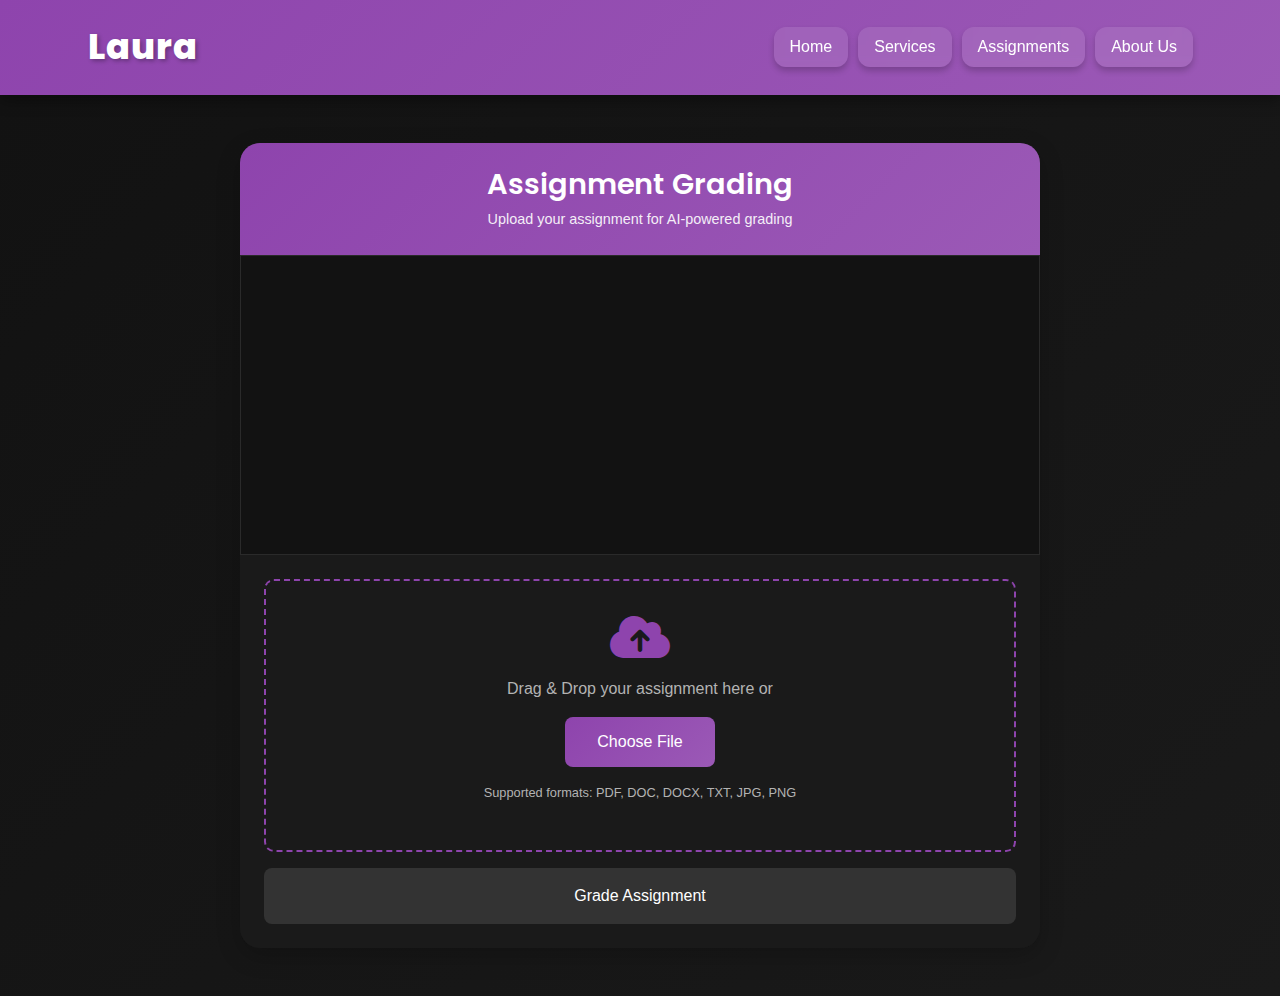
==== assignments.html @ 4d58333c "New navbar, new design, chatbot integrated, assigment grading added" ====
<!DOCTYPE html>
<html lang="en">
<head>
    <meta charset="UTF-8">
    <meta name="viewport" content="width=device-width, initial-scale=1.0">
    <title>Laura - Assignments</title>
    <!-- Bootstrap CSS -->
    <link href="https://cdn.jsdelivr.net/npm/bootstrap@5.3.3/dist/css/bootstrap.min.css" rel="stylesheet">
    <!-- Font Awesome -->
    <link rel="stylesheet" href="https://cdnjs.cloudflare.com/ajax/libs/font-awesome/6.0.0/css/all.min.css">
    <!-- Custom CSS -->
    <link rel="stylesheet" href="styles.css">
    <!-- Add Poppins font -->
    <link href="https://fonts.googleapis.com/css2?family=Poppins:wght@400;600;800&display=swap" rel="stylesheet">
</head>
<body>
    <!-- Navbar (same as index.html) -->
    <nav class="navbar navbar-expand-lg custom-navbar">
        <div class="container">
            <div class="d-flex align-items-center">
                <a class="navbar-brand" href="index.html">Laura</a>
                <div id="user-button" class="ms-3"></div>
            </div>
            <button class="navbar-toggler" type="button" data-bs-toggle="collapse" data-bs-target="#navbarNav">
                <span class="navbar-toggler-icon"></span>
            </button>
            <div class="collapse navbar-collapse" id="navbarNav">
                <ul class="navbar-nav ms-auto">
                    <li class="nav-item">
                        <a class="nav-link fancy-link" href="index.html">Home</a>
                    </li>
                    <li class="nav-item">
                        <a class="nav-link fancy-link" href="services.html">Services</a>
                    </li>
                    <li class="nav-item">
                        <a class="nav-link fancy-link active" href="assignments.html">Assignments</a>
                    </li>
                    <li class="nav-item">
                        <a class="nav-link fancy-link" href="index.html#about">About Us</a>
                    </li>
                </ul>
            </div>
        </div>
    </nav>

    <!-- Assignments Section -->
    <section class="assignments-section py-5">
        <div class="container">
            <div class="assignments-container mx-auto">
                <div class="assignments-header">
                    <h2>Assignment Grading</h2>
                    <p class="assignments-subtitle">Upload your assignment for AI-powered grading</p>
                </div>
                <div class="assignments-window" id="assignments-window">
                    <!-- Uploaded assignments will appear here -->
                </div>
                <div class="upload-container">
                    <form id="assignment-form" class="upload-form">
                        <div class="upload-box" id="upload-box">
                            <i class="fas fa-cloud-upload-alt"></i>
                            <p>Drag & Drop your assignment here or</p>
                            <input type="file" id="file-input" accept=".pdf,.doc,.docx,.txt,.jpg,.jpeg,.png" hidden>
                            <button type="button" class="upload-btn" onclick="document.getElementById('file-input').click()">
                                Choose File
                            </button>
                            <p class="file-info" id="file-info">Supported formats: PDF, DOC, DOCX, TXT, JPG, PNG</p>
                        </div>
                        <button type="submit" class="grade-btn" id="grade-btn" disabled>
                            Grade Assignment
                        </button>
                    </form>
                </div>
            </div>
        </div>
    </section>

    <!-- Bootstrap and Custom JS -->
    <script src="https://cdn.jsdelivr.net/npm/bootstrap@5.3.3/dist/js/bootstrap.bundle.min.js"></script>
    <script src="assignments.js"></script>

    <!-- Clerk Authentication -->
    <script
        async
        crossorigin="anonymous"
        data-clerk-publishable-key="pk_test_aW50ZW5zZS1qYWd1YXItMzEuY2xlcmsuYWNjb3VudHMuZGV2JA"
        src="https://intense-jaguar-31.clerk.accounts.dev/npm/@clerk/clerk-js@latest/dist/clerk.browser.js"
        type="text/javascript">
    </script>
</body>
</html>
---- styles.css ----
/* General Styles */
body {
    background-color: #121212;
    font-family: 'Arial', sans-serif;
    color: #ffffff;
}

/* Navbar Customization */
.navbar {
    background-color: #1a1a2e; /* Darker, Grok-like background */
}
.navbar-brand, .nav-link {
    color: #fff !important; /* White text for contrast */
}
.nav-link:hover {
    color: #6f42c1 !important; /* Purple hover effect */
}

/* Section Styling */
section {
    min-height: 80vh;
    padding: 4rem 0;
    background-color: #1a1a1a;
}

/* Home Section */
#home {
    background: linear-gradient(135deg, #121212 0%, #1a1a1a 100%);
    padding: 5rem 0;
}

.home-content h2 {
    color: white;
    font-family: 'Poppins', sans-serif;
    font-size: 2.2rem;
    margin-bottom: 1.5rem;
    background: linear-gradient(135deg, #8e44ad, #9b59b6);
    -webkit-background-clip: text;
    -webkit-text-fill-color: transparent;
}

.home-content p {
    color: #b3b3b3;
    font-size: 1.1rem;
    line-height: 1.6;
}

.feature-list {
    list-style: none;
    padding: 0;
    margin: 0;
}

.feature-list li {
    color: #e0e0e0;
    margin-bottom: 1rem;
    display: flex;
    align-items: center;
    font-size: 1.1rem;
}

.feature-list li i {
    color: #9b59b6;
    margin-right: 1rem;
    font-size: 1.2rem;
}

.btn-primary {
    background: linear-gradient(135deg, #8e44ad, #9b59b6);
    border: none;
    padding: 0.8rem 2rem;
    font-weight: 500;
    transition: all 0.3s ease;
}

.btn-primary:hover {
    transform: translateY(-2px);
    box-shadow: 0 5px 15px rgba(142, 68, 173, 0.4);
    background: linear-gradient(135deg, #9b59b6, #8e44ad);
}

.img-fluid {
    border-radius: 20px;
    box-shadow: 0 10px 30px rgba(0, 0, 0, 0.3);
    transition: transform 0.3s ease;
}

.img-fluid:hover {
    transform: translateY(-5px);
}

@media (max-width: 768px) {
    .home-content {
        text-align: center;
        margin-top: 2rem;
    }
    
    .feature-list li {
        justify-content: center;
    }
    
    .img-fluid {
        margin: 0 auto;
        display: block;
    }
}

/* Chat Section Styles */
.chat-container {
    max-width: 800px;
    background-color: #1a1a1a;
    border-radius: 20px;
    box-shadow: 0 8px 24px rgba(0, 0, 0, 0.2);
    overflow: hidden;
}

.chat-header {
    background: linear-gradient(135deg, #8e44ad, #9b59b6);
    padding: 1.5rem;
    color: white;
    text-align: center;
}

.chat-header h2 {
    margin: 0;
    font-family: 'Poppins', sans-serif;
    font-weight: 600;
    font-size: 1.8rem;
}

.chat-subtitle {
    margin: 0.5rem 0 0;
    opacity: 0.9;
    font-size: 0.9rem;
}

.chat-window {
    height: 500px;
    padding: 1.5rem;
    overflow-y: auto;
    background-color: #121212;
    border: 1px solid #2a2a2a;
}

.message-container {
    margin-bottom: 1.5rem;
    display: flex;
    flex-direction: column;
}

.message-content {
    max-width: 80%;
    padding: 1rem 1.25rem;
    border-radius: 15px;
    font-size: 0.95rem;
    line-height: 1.5;
}

.ai-message {
    align-items: flex-start;
}

.ai-message .message-content {
    background-color: #2a2a2a;
    color: #ffffff;
    border: 1px solid #333;
}

.user-message {
    align-items: flex-end;
}

.user-message .message-content {
    background: linear-gradient(135deg, #8e44ad99, #9b59b699);
    color: white;
}

.chat-input-container {
    padding: 1.25rem;
    background-color: #1a1a1a;
    border-top: 1px solid #2a2a2a;
}

.chat-form {
    display: flex;
}

.input-group {
    display: flex;
    width: 100%;
    gap: 0.5rem;
}

.chat-input {
    flex: 1;
    padding: 0.875rem 1.25rem;
    border: 1px solid #333;
    border-radius: 12px;
    background-color: #242424;
    color: white;
    font-size: 0.95rem;
    transition: all 0.3s ease;
}

.chat-input:focus {
    outline: none;
    border-color: #8e44ad;
    box-shadow: 0 0 0 2px rgba(142, 68, 173, 0.2);
}

.chat-input::placeholder {
    color: #666;
}

.chat-send-btn {
    background: linear-gradient(135deg, #8e44ad, #9b59b6);
    border: none;
    border-radius: 12px;
    width: 46px;
    height: 46px;
    display: flex;
    align-items: center;
    justify-content: center;
    color: white;
    cursor: pointer;
    transition: all 0.3s ease;
}

.chat-send-btn:hover {
    transform: translateY(-2px);
    box-shadow: 0 4px 12px rgba(142, 68, 173, 0.3);
}

.chat-send-btn:active {
    transform: translateY(1px);
}

/* Custom Scrollbar */
.chat-window::-webkit-scrollbar {
    width: 8px;
}

.chat-window::-webkit-scrollbar-track {
    background: #1a1a1a;
}

.chat-window::-webkit-scrollbar-thumb {
    background: #333;
    border-radius: 4px;
}

.chat-window::-webkit-scrollbar-thumb:hover {
    background: #444;
}

/* Add this to your existing transitions */
.message-container {
    animation: fadeIn 0.3s ease;
}

@keyframes fadeIn {
    from {
        opacity: 0;
        transform: translateY(10px);
    }
    to {
        opacity: 1;
        transform: translateY(0);
    }
}

/* Cards (Testimonials, Contact) */
.card {
    background-color: #242424;
    border: 1px solid #333;
    border-radius: 15px;
    box-shadow: 0 4px 8px rgba(0, 0, 0, 0.3);
    transition: transform 0.2s; /* Snappy feel */
}

.card:hover {
    transform: translateY(-5px);
}

.card-body {
    color: #ffffff;
}

.card-text {
    color: #e0e0e0;
}

.text-muted {
    color: #b3b3b3 !important;
}

/* Purple Buttons and Elements */
.btn-primary {
    background-color: #6f42c1; /* Purple */
    border-color: #6f42c1;
}
.btn-primary:hover {
    background-color: #5a32a3; /* Darker purple */
    border-color: #5a32a3;
}

/* Responsive Images */
.img-fluid {
    border-radius: 8px;
}

/* Testimonials */
.bg-light {
    background-color: #1a1a1a !important;
}

/* Modern Purple Navbar Styles */
.custom-navbar {
    background: linear-gradient(135deg, #8e44ad, #9b59b6);
    box-shadow: 0 4px 15px rgba(0, 0, 0, 0.4);
    padding: 1rem 0;
}

.custom-navbar .navbar-brand {
    color: white;
    font-weight: 800;
    font-size: 2.2rem;
    text-shadow: 2px 2px 4px rgba(0, 0, 0, 0.3);
    font-family: 'Poppins', sans-serif;
    letter-spacing: 1px;
    margin-left: 10px;
    margin-right: 20px;
}

.custom-navbar .navbar-toggler {
    border: none;
    color: white;
}

.custom-navbar .navbar-toggler-icon {
    background-image: url("data:image/svg+xml,%3csvg xmlns='http://www.w3.org/2000/svg' viewBox='0 0 30 30'%3e%3cpath stroke='rgba(255, 255, 255, 1)' stroke-linecap='round' stroke-miterlimit='10' stroke-width='2' d='M4 7h22M4 15h22M4 23h22'/%3e%3c/svg%3e");
}

.custom-navbar .fancy-link {
    color: white !important;
    margin: 0 5px;
    padding: 8px 16px !important;
    border-radius: 12px;
    transition: all 0.3s ease;
    position: relative;
    overflow: hidden;
    background-color: rgba(255, 255, 255, 0.1);
    backdrop-filter: blur(5px);
    box-shadow: 0 4px 6px rgba(0, 0, 0, 0.2);
}

.custom-navbar .fancy-link:hover {
    background-color: rgba(255, 255, 255, 0.2);
    transform: translateY(-2px);
    box-shadow: 0 6px 12px rgba(0, 0, 0, 0.3);
}

.custom-navbar .fancy-link:active {
    transform: translateY(1px);
    box-shadow: 0 2px 4px rgba(0, 0, 0, 0.3);
}

/* Add ripple effect */
.custom-navbar .fancy-link::before {
    content: '';
    position: absolute;
    top: 50%;
    left: 50%;
    width: 0;
    height: 0;
    background-color: rgba(255, 255, 255, 0.3);
    border-radius: 50%;
    transform: translate(-50%, -50%);
    transition: width 0.6s ease, height 0.6s ease;
}

.custom-navbar .fancy-link:active::before {
    width: 200px;
    height: 200px;
    opacity: 0;
}

/* Mobile menu styles */
@media (max-width: 991px) {
    .navbar-collapse {
        background: linear-gradient(135deg, #8e44ad, #9b59b6);
        border-radius: 0 0 15px 15px;
        padding: 1rem;
        box-shadow: 0 4px 15px rgba(0, 0, 0, 0.2);
    }
    
    .custom-navbar .fancy-link {
        margin: 5px 0;
    }
}

/* Testimonials Section */
.testimonials {
    background-color: #1a1a1a;
}

/* Contact Section */
#contact .card {
    background-color: #242424;
}

#contact .card-title {
    color: #ffffff;
}

/* Add smooth transitions */
* {
    transition: background-color 0.3s ease, color 0.3s ease;
}

/* Counter Section Styles */
.counter-section {
    background: linear-gradient(135deg, #1a1a1a, #242424);
    position: relative;
    overflow: hidden;
}

.counter-section::before {
    content: '';
    position: absolute;
    top: 0;
    left: 0;
    right: 0;
    bottom: 0;
    background: linear-gradient(45deg, rgba(142, 68, 173, 0.1), rgba(155, 89, 182, 0.1));
    pointer-events: none;
}

.counter-item {
    padding: 2rem;
    border-radius: 20px;
    background: rgba(255, 255, 255, 0.03);
    backdrop-filter: blur(10px);
    border: 1px solid rgba(255, 255, 255, 0.05);
    transition: transform 0.3s ease, box-shadow 0.3s ease;
}

.counter-item:hover {
    transform: translateY(-5px);
    box-shadow: 0 10px 20px rgba(142, 68, 173, 0.2);
}

.counter-item i {
    color: #9b59b6;
    margin-bottom: 1.5rem;
    background: linear-gradient(135deg, #8e44ad, #9b59b6);
    -webkit-background-clip: text;
    -webkit-text-fill-color: transparent;
}

.counter-number {
    font-size: 3.5rem;
    font-weight: 700;
    color: white;
    font-family: 'Poppins', sans-serif;
    margin-bottom: 0.5rem;
    background: linear-gradient(135deg, #8e44ad, #9b59b6);
    -webkit-background-clip: text;
    -webkit-text-fill-color: transparent;
}

.counter-text {
    color: #b3b3b3;
    font-size: 1.1rem;
    margin: 0;
    font-weight: 500;
}

/* Animation for counter numbers */
@keyframes countUp {
    from {
        opacity: 0;
        transform: translateY(20px);
    }
    to {
        opacity: 1;
        transform: translateY(0);
    }
}

.counter-number.animated {
    animation: countUp 0.5s ease forwards;
}

/* Services Page Styles */
.services-section {
    background: linear-gradient(135deg, #121212 0%, #1a1a1a 100%);
    min-height: calc(100vh - var(--nav-height));
}

.services-section h1 {
    color: white;
    font-family: 'Poppins', sans-serif;
    font-weight: 600;
    font-size: 2.5rem;
    background: linear-gradient(135deg, #8e44ad, #9b59b6);
    -webkit-background-clip: text;
    -webkit-text-fill-color: transparent;
}

.service-card {
    background: rgba(255, 255, 255, 0.03);
    backdrop-filter: blur(10px);
    border: 1px solid rgba(255, 255, 255, 0.05);
    border-radius: 20px;
    padding: 2rem;
    height: 100%;
    transition: all 0.3s ease;
    position: relative;
    overflow: hidden;
}

.service-card::before {
    content: '';
    position: absolute;
    top: 0;
    left: 0;
    right: 0;
    bottom: 0;
    background: linear-gradient(45deg, rgba(142, 68, 173, 0.1), rgba(155, 89, 182, 0.1));
    opacity: 0;
    transition: opacity 0.3s ease;
}

.service-card:hover {
    transform: translateY(-10px);
    box-shadow: 0 10px 30px rgba(142, 68, 173, 0.2);
}

.service-card:hover::before {
    opacity: 1;
}

.service-icon {
    font-size: 2.5rem;
    margin-bottom: 1.5rem;
    background: linear-gradient(135deg, #8e44ad, #9b59b6);
    -webkit-background-clip: text;
    -webkit-text-fill-color: transparent;
}

.service-card h3 {
    color: white;
    font-family: 'Poppins', sans-serif;
    font-size: 1.5rem;
    margin-bottom: 1rem;
}

.service-card p {
    color: #b3b3b3;
    font-size: 0.95rem;
    line-height: 1.6;
    margin-bottom: 1.5rem;
}

.service-link {
    color: #9b59b6;
    text-decoration: none;
    font-weight: 500;
    display: inline-flex;
    align-items: center;
    gap: 0.5rem;
    transition: all 0.3s ease;
}

.service-link:hover {
    color: #8e44ad;
    transform: translateX(5px);
}

.service-link i {
    font-size: 0.9rem;
    transition: transform 0.3s ease;
}

.service-link:hover i {
    transform: translateX(3px);
}

/* Responsive adjustments */
@media (max-width: 768px) {
    .service-card {
        padding: 1.5rem;
    }
    
    .service-icon {
        font-size: 2rem;
    }
    
    .service-card h3 {
        font-size: 1.3rem;
    }
}

/* Sign In Page Styles */
.signin-section {
    min-height: calc(100vh - 76px);
    display: flex;
    align-items: center;
    background: linear-gradient(135deg, #121212 0%, #1a1a1a 100%);
}

.signin-container {
    background: rgba(26, 26, 26, 0.95);
    padding: 2rem;
    border-radius: 15px;
    box-shadow: 0 8px 32px rgba(0, 0, 0, 0.2);
    border: 1px solid rgba(255, 255, 255, 0.05);
}

.signin-container h1 {
    color: white;
    font-family: 'Poppins', sans-serif;
    margin-bottom: 2rem;
    background: linear-gradient(135deg, #8e44ad, #9b59b6);
    -webkit-background-clip: text;
    -webkit-text-fill-color: transparent;
}

/* Clerk Form Styles */
.cl-component {
    background: transparent !important;
}

.cl-formButtonPrimary {
    background: linear-gradient(135deg, #8e44ad, #9b59b6) !important;
    border: none !important;
    padding: 12px !important;
    font-weight: 500 !important;
    transition: all 0.3s ease !important;
}

.cl-formButtonPrimary:hover {
    transform: translateY(-2px) !important;
    box-shadow: 0 5px 15px rgba(142, 68, 173, 0.4) !important;
}

.cl-formFieldInput {
    background: rgba(255, 255, 255, 0.05) !important;
    border: 1px solid rgba(255, 255, 255, 0.1) !important;
    color: white !important;
}

.cl-formFieldLabel {
    color: rgba(255, 255, 255, 0.8) !important;
}

.cl-socialButtonsBlockButton {
    background: rgba(255, 255, 255, 0.05) !important;
    border: 1px solid rgba(255, 255, 255, 0.1) !important;
    color: white !important;
}

.cl-socialButtonsBlockButton:hover {
    background: rgba(255, 255, 255, 0.1) !important;
}

/* Clerk UI Dark Theme Customization */
.clerk-container {
    --clerk-background-color: transparent;
    --clerk-primary-color: #8e44ad;
    --clerk-primary-hover-color: #9b59b6;
    --clerk-text-color: #ffffff;
    --clerk-border-radius: 12px;
}

/* Override Clerk's default styles for dark theme */
.cl-rootBox {
    background: transparent !important;
    color: #ffffff !important;
}

.cl-card {
    background: rgba(255, 255, 255, 0.03) !important;
    backdrop-filter: blur(10px) !important;
    border: 1px solid rgba(255, 255, 255, 0.05) !important;
}

.cl-formFieldInput::placeholder {
    color: rgba(255, 255, 255, 0.5) !important;
}

.cl-formFieldLabel {
    color: #ffffff !important;
}

.cl-formButtonPrimary {
    background: linear-gradient(135deg, #8e44ad, #9b59b6) !important;
    border: none !important;
    box-shadow: 0 4px 15px rgba(142, 68, 173, 0.3) !important;
    transition: transform 0.3s ease, box-shadow 0.3s ease !important;
}

.cl-formButtonPrimary:hover {
    transform: translateY(-2px) !important;
    box-shadow: 0 6px 20px rgba(142, 68, 173, 0.4) !important;
    background: linear-gradient(135deg, #9b59b6, #8e44ad) !important;
}

.cl-socialButtonsIconButton {
    background: rgba(255, 255, 255, 0.05) !important;
    border: 1px solid rgba(255, 255, 255, 0.1) !important;
    color: #ffffff !important;
}

.cl-socialButtonsIconButton:hover {
    background: rgba(255, 255, 255, 0.1) !important;
    transform: translateY(-2px);
}

.cl-dividerText {
    color: rgba(255, 255, 255, 0.6) !important;
}

.cl-dividerLine {
    background: rgba(255, 255, 255, 0.1) !important;
}

.cl-footerActionText, 
.cl-footerActionLink {
    color: rgba(255, 255, 255, 0.7) !important;
}

.cl-footerActionLink:hover {
    color: #9b59b6 !important;
}

.cl-alert {
    background: rgba(255, 255, 255, 0.05) !important;
    border: 1px solid rgba(255, 255, 255, 0.1) !important;
    color: #ffffff !important;
}

/* Error states */
.cl-formFieldError {
    color: #ff6b6b !important;
}

.cl-formFieldErrorText {
    color: #ff6b6b !important;
}

/* Loading states */
.cl-loading {
    background: rgba(255, 255, 255, 0.05) !important;
}

.cl-spinner {
    border-color: rgba(155, 89, 182, 0.2) !important;
    border-top-color: #9b59b6 !important;
}

/* Responsive adjustments */
@media (max-width: 768px) {
    .signin-container {
        padding: 1.5rem;
    }
    
    .signin-container h1 {
        font-size: 1.8rem;
    }
}

/* Additional Clerk text color overrides */
.cl-internal-b3fm6y {
    color: #ffffff !important;
}

.cl-headerTitle, 
.cl-headerSubtitle,
.cl-socialButtonsBlockButton__text,
.cl-identityPreviewText,
.cl-formFieldLabel__value,
.cl-formHeaderTitle,
.cl-formHeaderSubtitle,
.cl-formFieldInput__value,
.cl-formFieldSuccessText,
.cl-verificationLinkStatusText,
.cl-dividerText,
.cl-alertText,
.cl-footerActionText {
    color: #ffffff !important;
}

/* Make social buttons text more visible */
.cl-socialButtonsBlockButton {
    color: #ffffff !important;
    background: rgba(255, 255, 255, 0.05) !important;
}

.cl-socialButtonsBlockButton:hover {
    background: rgba(255, 255, 255, 0.1) !important;
}

/* Ensure all input text is white */
input.cl-formFieldInput, 
.cl-formFieldInput__value {
    color: #ffffff !important;
}

/* Make placeholder text slightly dimmer but still visible */
.cl-formFieldInput::placeholder {
    color: rgba(255, 255, 255, 0.5) !important;
}

/* Ensure dropdown text is visible */
.cl-selectButton__text,
.cl-selectOption__text {
    color: #ffffff !important;
}

/* Make verification code input visible */
.cl-verificationCodeInput {
    color: #ffffff !important;
    background: rgba(255, 255, 255, 0.05) !important;
}

/* Clerk User Button Customization */
.cl-userButtonBox {
    background: linear-gradient(135deg, #8e44ad, #9b59b6) !important;
    border: none !important;
    padding: 8px 16px !important;
    border-radius: 12px !important;
    box-shadow: 0 4px 15px rgba(142, 68, 173, 0.3) !important;
    transition: all 0.3s ease !important;
}

.cl-userButtonBox:hover {
    transform: translateY(-2px) !important;
    box-shadow: 0 6px 20px rgba(142, 68, 173, 0.4) !important;
}

.cl-userButtonTrigger {
    color: white !important;
}

.cl-userButtonAvatarBox {
    border: 2px solid rgba(255, 255, 255, 0.8) !important;
}

/* Dropdown Menu Styling */
.cl-userButtonPopup {
    background: #1a1a1a !important;
    border: 1px solid rgba(255, 255, 255, 0.1) !important;
    box-shadow: 0 8px 24px rgba(0, 0, 0, 0.2) !important;
    border-radius: 12px !important;
    overflow: hidden !important;
}

.cl-userButtonPopoverCard {
    background: transparent !important;
}

.cl-userButtonPopoverActions {
    background: transparent !important;
}

.cl-userButtonPopoverFooter {
    background: transparent !important;
    border-top: 1px solid rgba(255, 255, 255, 0.1) !important;
}

/* Dropdown Items */
.cl-userButtonPopoverActionButton {
    color: #ffffff !important;
    transition: all 0.3s ease !important;
    border-radius: 8px !important;
    margin: 2px 0 !important;
}

.cl-userButtonPopoverActionButton:hover {
    background: rgba(142, 68, 173, 0.2) !important;
    color: #9b59b6 !important;
}

/* User Info in Dropdown */
.cl-userButtonPopoverCard {
    padding: 1rem !important;
}

.cl-userPreviewMainIdentifier {
    color: white !important;
    font-family: 'Poppins', sans-serif !important;
}

.cl-userPreviewSecondaryIdentifier {
    color: rgba(255, 255, 255, 0.7) !important;
}

/* Sign Out Button */
.cl-userButtonPopoverActionButton__signOut {
    color: #ff6b6b !important;
}

.cl-userButtonPopoverActionButton__signOut:hover {
    background: rgba(255, 107, 107, 0.1) !important;
    color: #ff6b6b !important;
}

/* Profile Management Section */
.cl-profileSectionContent {
    background: #1a1a1a !important;
    color: white !important;
}

.cl-profileSectionTitle {
    color: white !important;
    font-family: 'Poppins', sans-serif !important;
}

.cl-profileSectionPrimaryButton {
    background: linear-gradient(135deg, #8e44ad, #9b59b6) !important;
    border: none !important;
    color: white !important;
}

.cl-profileSectionPrimaryButton:hover {
    transform: translateY(-2px) !important;
    box-shadow: 0 5px 15px rgba(142, 68, 173, 0.4) !important;
}

/* User Button and Dashboard Styles - Solid Theme */
.cl-userButtonBox,
.cl-userButtonTrigger {
    background: linear-gradient(135deg, #8e44ad, #9b59b6) !important;
    color: #ffffff !important;
    border: none !important;
    box-shadow: 0 2px 8px rgba(142, 68, 173, 0.3) !important;
}

/* Main Popover Card */
.cl-userButtonPopoverCard {
    background: #1a1a1a !important;
    border: 2px solid #8e44ad !important;
    box-shadow: 0 4px 20px rgba(142, 68, 173, 0.4) !important;
    backdrop-filter: none !important;
}

/* Account Menu Sections */
.cl-userButtonPopoverActions,
.cl-userButtonPopoverFooter {
    background: #242424 !important;
    border: none !important;
}

/* Menu Items */
.cl-userButtonPopoverActionButton {
    background: #1a1a1a !important;
    color: #ffffff !important;
    margin: 4px 8px !important;
    border-radius: 8px !important;
    transition: all 0.3s ease !important;
    border: 1px solid #333 !important;
}

.cl-userButtonPopoverActionButton:hover {
    background: #8e44ad !important;
    transform: translateY(-2px) !important;
    border-color: #8e44ad !important;
}

/* User Info Text */
.cl-userPreviewMainIdentifier,
.cl-userPreviewSecondaryIdentifier,
.cl-userButtonPopoverActionButtonText,
.cl-userButtonPopoverActionButtonIcon {
    color: #ffffff !important;
    font-weight: 500 !important;
}

/* Account Management Section */
.cl-modalBackdrop {
    background: rgba(0, 0, 0, 0.8) !important;
}

.cl-card,
.cl-modal,
.cl-modalContent,
.cl-verticalTabsContent {
    background: #1a1a1a !important;
    color: white !important;
    border: 1px solid rgba(255, 255, 255, 0.1) !important;
}

/* Profile sections and tabs */
.cl-verticalTabList {
    background: #242424 !important;
    border-right: 1px solid rgba(255, 255, 255, 0.1) !important;
}

.cl-verticalTabButton {
    color: white !important;
    background: transparent !important;
}

.cl-verticalTabButton[data-selected="true"] {
    background: linear-gradient(135deg, #8e44ad, #9b59b6) !important;
}

/* Form fields */
.cl-formFieldInput,
.cl-formFieldInputGroup,
.cl-selectButton {
    background: #242424 !important;
    border: 1px solid rgba(255, 255, 255, 0.1) !important;
    color: white !important;
}

/* Buttons */
.cl-modalCloseButton,
.cl-formButtonReset {
    background: #333 !important;
    color: white !important;
    border: 1px solid rgba(255, 255, 255, 0.1) !important;
}

.cl-formButtonPrimary {
    background: linear-gradient(135deg, #8e44ad, #9b59b6) !important;
    color: white !important;
    border: none !important;
}

/* Profile sections */
.cl-profileSection {
    background: #242424 !important;
    border: 1px solid rgba(255, 255, 255, 0.1) !important;
}

.cl-profileSectionTitle,
.cl-profileSectionSubtitle,
.cl-profileSectionContent,
.cl-profileSectionPrimaryButton {
    color: white !important;
}

/* Tables */
.cl-table {
    background: #242424 !important;
    border: 1px solid rgba(255, 255, 255, 0.1) !important;
}

.cl-tableCell {
    border-color: rgba(255, 255, 255, 0.1) !important;
    color: white !important;
}

/* Ensure all text is visible */
.cl-headerTitle,
.cl-headerSubtitle,
.cl-formFieldLabel,
.cl-formFieldSuccessText,
.cl-formHeaderTitle,
.cl-formHeaderSubtitle,
.cl-accordionTriggerText,
.cl-modalTitle {
    color: white !important;
}

/* Device list and security items */
.cl-deviceIcon,
.cl-mfaPhoneNumberText,
.cl-mfaStrategyCardTitle,
.cl-mfaStrategyCardSubtitle {
    color: white !important;
}

/* Dropdown menus */
.cl-dropdown {
    background: #242424 !important;
    border: 1px solid rgba(255, 255, 255, 0.1) !important;
}

.cl-dropdownButton {
    color: white !important;
}

/* Hover states */
.cl-verticalTabButton:hover,
.cl-modalCloseButton:hover,
.cl-formButtonReset:hover {
    background: #333 !important;
}

.cl-formButtonPrimary:hover {
    background: linear-gradient(135deg, #9b59b6, #8e44ad) !important;
    transform: translateY(-2px) !important;
}

/* Active states */
.cl-formFieldInput:focus,
.cl-formFieldInputGroup:focus-within {
    border-color: #9b59b6 !important;
    box-shadow: 0 0 0 2px rgba(155, 89, 182, 0.2) !important;
}

/* Profile Dashboard Dark Theme */
.cl-modalBackdrop {
    background: rgba(0, 0, 0, 0.8) !important;
}

.cl-card,
.cl-modal,
.cl-modalContent,
.cl-verticalTabsContent {
    background: #1a1a1a !important;
    color: white !important;
    border: 1px solid rgba(255, 255, 255, 0.1) !important;
}

/* Profile sections and tabs */
.cl-verticalTabList {
    background: #242424 !important;
    border-right: 1px solid rgba(255, 255, 255, 0.1) !important;
}

.cl-verticalTabButton {
    color: white !important;
    background: transparent !important;
}

.cl-verticalTabButton[data-selected="true"] {
    background: linear-gradient(135deg, #8e44ad, #9b59b6) !important;
}

/* Form fields */
.cl-formFieldInput,
.cl-formFieldInputGroup,
.cl-selectButton {
    background: #242424 !important;
    border: 1px solid rgba(255, 255, 255, 0.1) !important;
    color: white !important;
}

/* Buttons */
.cl-modalCloseButton,
.cl-formButtonReset {
    background: #333 !important;
    color: white !important;
    border: 1px solid rgba(255, 255, 255, 0.1) !important;
}

.cl-formButtonPrimary {
    background: linear-gradient(135deg, #8e44ad, #9b59b6) !important;
    color: white !important;
    border: none !important;
}

/* Profile sections */
.cl-profileSection {
    background: #242424 !important;
    border: 1px solid rgba(255, 255, 255, 0.1) !important;
}

.cl-profileSectionTitle,
.cl-profileSectionSubtitle,
.cl-profileSectionContent,
.cl-profileSectionPrimaryButton {
    color: white !important;
}

/* Tables */
.cl-table {
    background: #242424 !important;
    border: 1px solid rgba(255, 255, 255, 0.1) !important;
}

.cl-tableCell {
    border-color: rgba(255, 255, 255, 0.1) !important;
    color: white !important;
}

/* Ensure all text is visible */
.cl-headerTitle,
.cl-headerSubtitle,
.cl-formFieldLabel,
.cl-formFieldSuccessText,
.cl-formHeaderTitle,
.cl-formHeaderSubtitle,
.cl-accordionTriggerText,
.cl-modalTitle {
    color: white !important;
}

/* Device list and security items */
.cl-deviceIcon,
.cl-mfaPhoneNumberText,
.cl-mfaStrategyCardTitle,
.cl-mfaStrategyCardSubtitle {
    color: white !important;
}

/* Dropdown menus */
.cl-dropdown {
    background: #242424 !important;
    border: 1px solid rgba(255, 255, 255, 0.1) !important;
}

.cl-dropdownButton {
    color: white !important;
}

/* Hover states */
.cl-verticalTabButton:hover,
.cl-modalCloseButton:hover,
.cl-formButtonReset:hover {
    background: #333 !important;
}

.cl-formButtonPrimary:hover {
    background: linear-gradient(135deg, #9b59b6, #8e44ad) !important;
    transform: translateY(-2px) !important;
}

/* Active states */
.cl-formFieldInput:focus,
.cl-formFieldInputGroup:focus-within {
    border-color: #9b59b6 !important;
    box-shadow: 0 0 0 2px rgba(155, 89, 182, 0.2) !important;
}

/* Footer Styles */
.footer-section {
    background: #1a1a1a;
    padding: 4rem 0 0;
    border-top: 1px solid rgba(255, 255, 255, 0.05);
}

.footer-heading {
    color: #ffffff;
    font-family: 'Poppins', sans-serif;
    font-size: 1.5rem;
    margin-bottom: 1.5rem;
    background: linear-gradient(135deg, #8e44ad, #9b59b6);
    -webkit-background-clip: text;
    -webkit-text-fill-color: transparent;
}

.footer-description {
    color: #b3b3b3;
    line-height: 1.6;
    margin-bottom: 1.5rem;
}

/* Social Links */
.social-links {
    display: flex;
    gap: 1rem;
    margin-top: 1.5rem;
}

.social-link {
    width: 40px;
    height: 40px;
    display: flex;
    align-items: center;
    justify-content: center;
    background: rgba(255, 255, 255, 0.05);
    border-radius: 50%;
    color: #ffffff;
    transition: all 0.3s ease;
}

.social-link:hover {
    background: linear-gradient(135deg, #8e44ad, #9b59b6);
    transform: translateY(-3px);
    color: #ffffff;
}

/* Footer Links */
.footer-links {
    list-style: none;
    padding: 0;
    margin: 0;
}

.footer-links li {
    margin-bottom: 0.8rem;
}

.footer-links a {
    color: #b3b3b3;
    text-decoration: none;
    transition: all 0.3s ease;
}

.footer-links a:hover {
    color: #9b59b6;
    transform: translateX(5px);
}

/* Contact Info */
.footer-contact {
    list-style: none;
    padding: 0;
    margin: 0;
}

.footer-contact li {
    display: flex;
    align-items: flex-start;
    margin-bottom: 1rem;
    color: #b3b3b3;
}

.footer-contact li i {
    color: #9b59b6;
    margin-right: 1rem;
    margin-top: 5px;
}

/* Bottom Footer */
.footer-bottom {
    margin-top: 3rem;
    padding: 1.5rem 0;
    border-top: 1px solid rgba(255, 255, 255, 0.05);
}

.copyright {
    color: #b3b3b3;
    margin: 0;
}

.footer-bottom-links {
    list-style: none;
    padding: 0;
    margin: 0;
    display: flex;
    justify-content: flex-end;
    gap: 1.5rem;
}

.footer-bottom-links a {
    color: #b3b3b3;
    text-decoration: none;
    transition: color 0.3s ease;
}

.footer-bottom-links a:hover {
    color: #9b59b6;
}

/* Responsive Adjustments */
@media (max-width: 768px) {
    .footer-bottom-links {
        justify-content: flex-start;
        margin-top: 1rem;
    }
    
    .copyright {
        text-align: center;
    }
    
    .footer-bottom-links {
        justify-content: center;
    }
}

/* Enhanced User Button Styles */
#user-button {
    position: relative;
    z-index: 1000;
}

.cl-userButtonBox {
    background: linear-gradient(135deg, #8e44ad, #9b59b6) !important;
    border: none !important;
    padding: 8px 16px !important;
    border-radius: 12px !important;
    box-shadow: 0 4px 15px rgba(142, 68, 173, 0.3) !important;
    transition: all 0.3s ease !important;
}

.cl-userButtonBox:hover {
    transform: translateY(-2px) !important;
    box-shadow: 0 6px 20px rgba(142, 68, 173, 0.4) !important;
}

.cl-userButtonTrigger {
    color: white !important;
}

.cl-userButtonAvatarBox {
    border: 2px solid rgba(255, 255, 255, 0.8) !important;
}

/* Hide the duplicate button if it exists */
#app #user-button {
    display: none !important;
}

/* Auth Overlay Styles */
#auth-overlay {
    backdrop-filter: blur(8px);
    transition: opacity 0.3s ease;
}

#auth-overlay .cl-card {
    background: #1a1a1a !important;
    border: 1px solid rgba(255, 255, 255, 0.1) !important;
}

#auth-overlay .cl-formButtonPrimary {
    background: linear-gradient(135deg, #8e44ad, #9b59b6) !important;
    border: none !important;
    padding: 12px !important;
    font-weight: 500 !important;
    transition: all 0.3s ease !important;
}

#auth-overlay .cl-formButtonPrimary:hover {
    transform: translateY(-2px) !important;
    box-shadow: 0 5px 15px rgba(142, 68, 173, 0.4) !important;
}

#auth-overlay .cl-formFieldInput {
    background: rgba(255, 255, 255, 0.05) !important;
    border: 1px solid rgba(255, 255, 255, 0.1) !important;
    color: white !important;
}

#auth-overlay .cl-formFieldLabel {
    color: rgba(255, 255, 255, 0.8) !important;
}

#auth-overlay .cl-footerActionLink {
    color: #9b59b6 !important;
}

#auth-overlay .cl-footerActionLink:hover {
    color: #8e44ad !important;
}

/* Assignments Page Styles */
.assignments-section {
    background: linear-gradient(135deg, #121212 0%, #1a1a1a 100%);
    min-height: calc(100vh - 76px);
}

.assignments-container {
    max-width: 800px;
    background-color: #1a1a1a;
    border-radius: 20px;
    box-shadow: 0 8px 24px rgba(0, 0, 0, 0.2);
    overflow: hidden;
}

.assignments-header {
    background: linear-gradient(135deg, #8e44ad, #9b59b6);
    padding: 1.5rem;
    color: white;
    text-align: center;
}

.assignments-header h2 {
    margin: 0;
    font-family: 'Poppins', sans-serif;
    font-weight: 600;
    font-size: 1.8rem;
}

.assignments-subtitle {
    margin: 0.5rem 0 0;
    opacity: 0.9;
    font-size: 0.9rem;
}

.assignments-window {
    height: 300px;
    padding: 1.5rem;
    overflow-y: auto;
    background-color: #121212;
    border: 1px solid #2a2a2a;
}

.upload-container {
    padding: 1.5rem;
    background-color: #1a1a1a;
}

.upload-box {
    border: 2px dashed #8e44ad;
    border-radius: 10px;
    padding: 2rem;
    text-align: center;
    transition: all 0.3s ease;
    cursor: pointer;
}

.upload-box:hover {
    border-color: #9b59b6;
    background: rgba(142, 68, 173, 0.1);
}

.upload-box i {
    font-size: 3rem;
    color: #8e44ad;
    margin-bottom: 1rem;
}

.upload-box p {
    color: #b3b3b3;
    margin-bottom: 1rem;
}

.upload-btn {
    background: linear-gradient(135deg, #8e44ad, #9b59b6);
    color: white;
    border: none;
    padding: 0.8rem 2rem;
    border-radius: 8px;
    font-weight: 500;
    transition: all 0.3s ease;
}

.upload-btn:hover {
    transform: translateY(-2px);
    box-shadow: 0 5px 15px rgba(142, 68, 173, 0.4);
}

.file-info {
    font-size: 0.8rem;
    color: #666;
    margin-top: 1rem;
}

.grade-btn {
    width: 100%;
    margin-top: 1rem;
    background: linear-gradient(135deg, #8e44ad, #9b59b6);
    color: white;
    border: none;
    padding: 1rem;
    border-radius: 8px;
    font-weight: 500;
    transition: all 0.3s ease;
}

.grade-btn:disabled {
    background: #333;
    cursor: not-allowed;
}

.grade-btn:not(:disabled):hover {
    transform: translateY(-2px);
    box-shadow: 0 5px 15px rgba(142, 68, 173, 0.4);
}

.assignment-item {
    background: rgba(255, 255, 255, 0.05);
    border-radius: 8px;
    padding: 1rem;
    margin-bottom: 1rem;
    display: flex;
    align-items: center;
    justify-content: space-between;
}

.assignment-info {
    display: flex;
    align-items: center;
    gap: 1rem;
}

.assignment-icon {
    color: #8e44ad;
    font-size: 1.5rem;
}

.assignment-details h4 {
    color: white;
    margin: 0;
    font-size: 1rem;
}

.assignment-details p {
    color: #b3b3b3;
    margin: 0;
    font-size: 0.8rem;
}

.assignment-grade {
    background: #8e44ad;
    color: white;
    padding: 0.5rem 1rem;
    border-radius: 20px;
    font-weight: 500;
}

.text-gradient {
    background: linear-gradient(135deg, #8e44ad, #9b59b6);
    -webkit-background-clip: text;
    -webkit-text-fill-color: transparent;
    background-clip: text;
}

/* Navbar Logo Styles */
.navbar-logo {
    width: 50px;
    height: 50px;
    border-radius: 12px;
    box-shadow: 0 2px 10px rgba(142, 68, 173, 0.3);
    transition: all 0.3s ease;
    margin-left: -15px;
}

.navbar-logo:hover {
    transform: rotate(5deg);
    box-shadow: 0 4px 15px rgba(142, 68, 173, 0.5);
}

/* Adjust navbar brand spacing */
.navbar-brand {
    margin-left: 10px;
    margin-right: 20px;
}

/* Adjust container padding for leftward shift */
.custom-navbar .container {
    padding-left: 0.5rem;
}
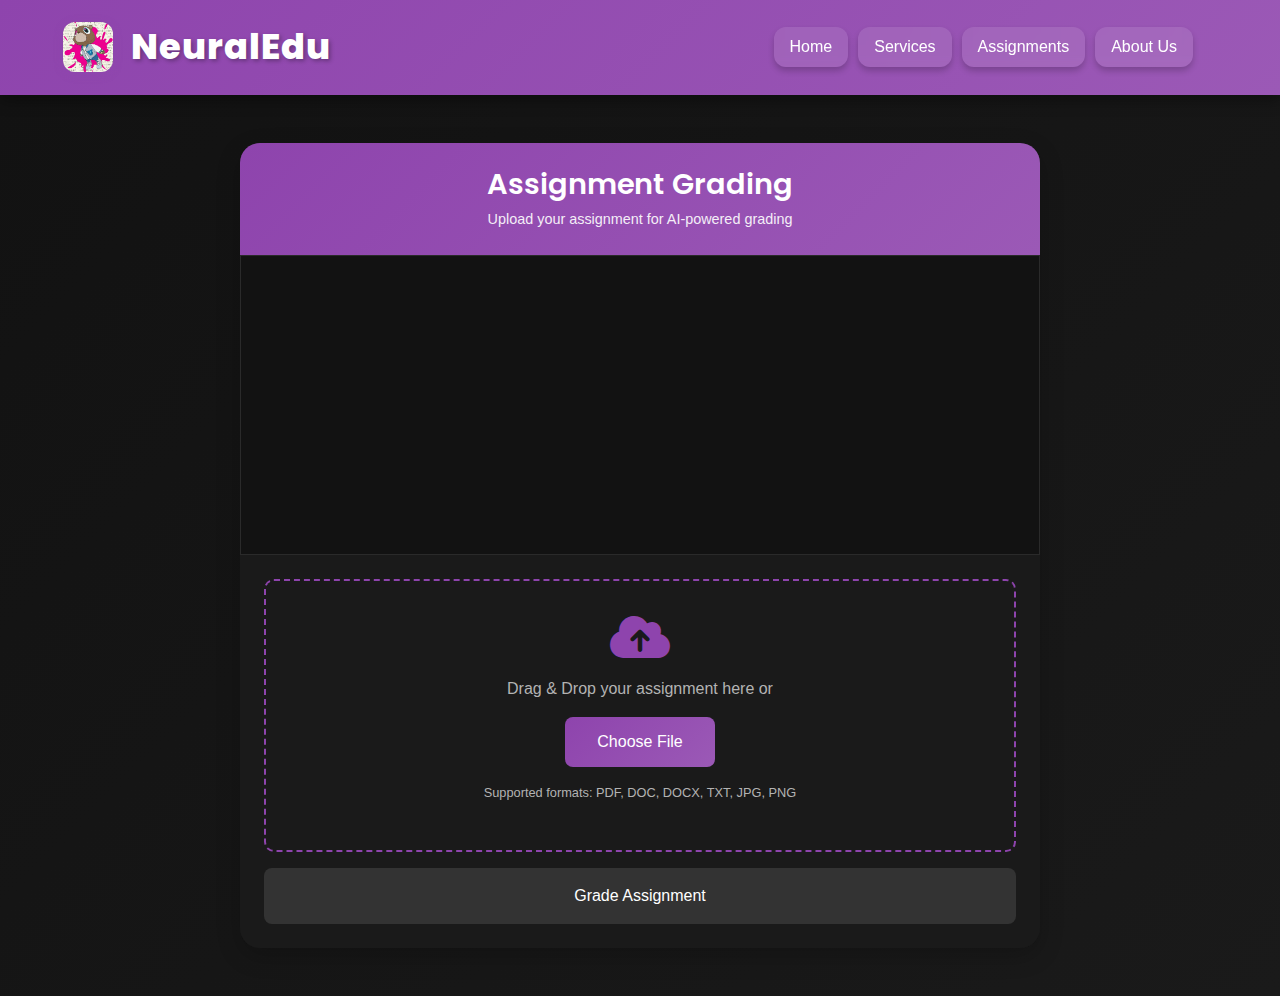
==== commit dabd8ad1: "New service section and FAQ section added in home page" ====
--- a/assignments.html
+++ b/assignments.html
@@ -18,7 +18,8 @@
     <nav class="navbar navbar-expand-lg custom-navbar">
         <div class="container">
             <div class="d-flex align-items-center">
-                <a class="navbar-brand" href="index.html">Laura</a>
+                <img src="img\logo.JPG" alt="Laura Logo" class="navbar-logo me-2">
+                <a class="navbar-brand" href="index.html">NeuralEdu</a>
                 <div id="user-button" class="ms-3"></div>
             </div>
             <button class="navbar-toggler" type="button" data-bs-toggle="collapse" data-bs-target="#navbarNav">
--- a/styles.css
+++ b/styles.css
@@ -45,6 +45,7 @@
     line-height: 1.6;
 }
 
+/* Update Feature List Styles */
 .feature-list {
     list-style: none;
     padding: 0;
@@ -52,17 +53,33 @@
 }
 
 .feature-list li {
+    margin-bottom: 1rem;
     color: #e0e0e0;
-    margin-bottom: 1rem;
     display: flex;
-    align-items: center;
-    font-size: 1.1rem;
+    align-items: flex-start;
+    gap: 6px;
+    padding-left: 5px;
+    position: relative;
+}
+
+.feature-list li::before {
+    content: "•";
+    color: #9b59b6;
+    font-size: 1.5em;
+    position: absolute;
+    left: 0;
+    line-height: 1;
 }
 
 .feature-list li i {
     color: #9b59b6;
-    margin-right: 1rem;
-    font-size: 1.2rem;
+    width: 20px;
+    flex-shrink: 0;
+}
+
+.feature-list li span {
+    flex: 1;
+    line-height: 1.5;
 }
 
 .btn-primary {
@@ -542,11 +559,20 @@
 }
 
 .service-icon {
-    font-size: 2.5rem;
-    margin-bottom: 1.5rem;
-    background: linear-gradient(135deg, #8e44ad, #9b59b6);
-    -webkit-background-clip: text;
-    -webkit-text-fill-color: transparent;
+    position: relative;
+}
+
+.service-icon-text {
+    position: absolute;
+    bottom: -5px;
+    right: -5px;
+    background: rgba(255, 255, 255, 0.9);
+    color: #8e44ad;
+    padding: 2px 4px;
+    border-radius: 10px;
+    font-size: 0.6rem;
+    font-weight: bold;
+    line-height: 1;
 }
 
 .service-card h3 {
@@ -1627,4 +1653,169 @@
 /* Adjust container padding for leftward shift */
 .custom-navbar .container {
     padding-left: 0.5rem;
+}
+
+/* About Section Styles */
+.bg-gradient {
+    background: linear-gradient(135deg, #8e44ad, #9b59b6);
+    box-shadow: 0 4px 15px rgba(142, 68, 173, 0.3);
+}
+
+.feature-list li {
+    margin-bottom: 1rem;
+    color: #e0e0e0;
+}
+
+.feature-list li i {
+    color: #9b59b6;
+    margin-right: 10px;
+}
+
+/* FAQ Section Styles */
+.faq-section {
+    background: linear-gradient(135deg, #121212 0%, #1a1a1a 100%);
+}
+
+.accordion-item {
+    background-color: #1a1a1a;
+    border: 1px solid rgba(255, 255, 255, 0.1);
+    margin-bottom: 1rem;
+    border-radius: 12px;
+    overflow: hidden;
+}
+
+.accordion-button {
+    background: #242424;
+    color: white;
+    font-family: 'Poppins', sans-serif;
+    font-weight: 500;
+    padding: 1.25rem;
+    border: none;
+    box-shadow: none !important;
+}
+
+.accordion-button:not(.collapsed) {
+    background: linear-gradient(135deg, #8e44ad, #9b59b6);
+    color: white;
+}
+
+.accordion-button::after {
+    content: '\f107'; /* FontAwesome down arrow */
+    font-family: 'Font Awesome 5 Free';
+    font-weight: 900;
+    background-image: none !important;
+    width: auto;
+    height: auto;
+    color: white;
+    transition: transform 0.3s ease;
+}
+
+.accordion-button:not(.collapsed)::after {
+    transform: rotate(-180deg);
+    color: white;
+}
+
+.accordion-button {
+    display: flex;
+    justify-content: space-between;
+    align-items: center;
+}
+
+.accordion-button:not(.collapsed)::after {
+    background-image: none !important;
+}
+
+.accordion-body {
+    background-color: #1a1a1a;
+    color: #e0e0e0;
+    padding: 1.25rem;
+    line-height: 1.6;
+}
+
+.accordion-button:hover {
+    background: rgba(142, 68, 173, 0.2);
+}
+
+.accordion-button:not(.collapsed):hover {
+    background: linear-gradient(135deg, #9b59b6, #8e44ad);
+}
+
+/* Services Preview Section Styles */
+.services-preview {
+    background: linear-gradient(135deg, #121212 0%, #1a1a1a 100%);
+}
+
+.service-card-link {
+    text-decoration: none;
+    color: inherit;
+    display: block;
+}
+
+.service-preview-card {
+    background: #1a1a1a;
+    border: 1px solid rgba(255, 255, 255, 0.1);
+    border-radius: 15px;
+    padding: 2rem 1.5rem;
+    text-align: center;
+    transition: all 0.3s ease;
+    position: relative;
+    overflow: hidden;
+    height: 100%;
+}
+
+.service-preview-card:hover {
+    transform: translateY(-5px);
+    box-shadow: 0 8px 24px rgba(142, 68, 173, 0.2);
+    border-color: rgba(142, 68, 173, 0.3);
+}
+
+.service-icon {
+    width: 60px;
+    height: 60px;
+    background: linear-gradient(135deg, #8e44ad, #9b59b6);
+    border-radius: 50%;
+    display: flex;
+    align-items: center;
+    justify-content: center;
+    margin: 0 auto 1.5rem;
+}
+
+.service-icon i {
+    font-size: 1.8rem;
+    color: white;
+}
+
+.service-preview-card h3 {
+    color: white;
+    font-size: 1.3rem;
+    margin-bottom: 1rem;
+    font-family: 'Poppins', sans-serif;
+}
+
+.service-preview-card p {
+    color: #b3b3b3;
+    font-size: 0.9rem;
+    margin-bottom: 1rem;
+}
+
+.service-hover {
+    color: #9b59b6;
+    font-weight: 500;
+    opacity: 0;
+    transform: translateY(20px);
+    transition: all 0.3s ease;
+}
+
+.service-preview-card:hover .service-hover {
+    opacity: 1;
+    transform: translateY(0);
+}
+
+.service-hover i {
+    margin-left: 5px;
+    transition: transform 0.3s ease;
+}
+
+.service-preview-card:hover .service-hover i {
+    transform: translateX(5px);
 }